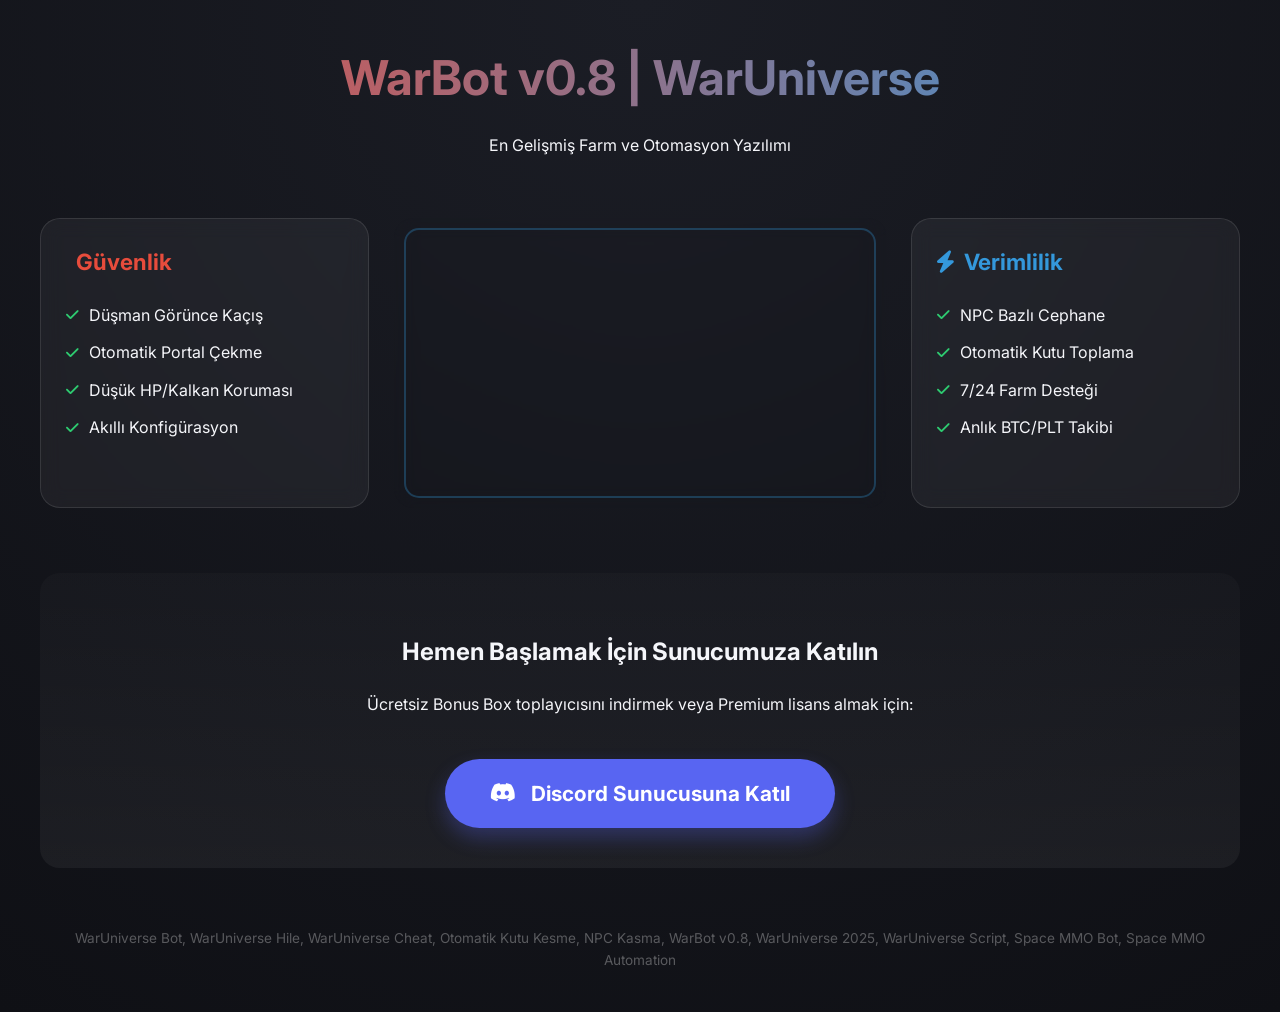
==== index.html @ 6a49f097 "Değişiklik açıklaması" ====
<!DOCTYPE html>
<html lang="tr">
<head>
    <meta charset="UTF-8">
    <meta name="viewport" content="width=device-width, initial-scale=1.0">
    <title>WarBot v0.8 | WarUniverse Automation</title>
    <link href="https://fonts.googleapis.com/css2?family=Inter:wght@400;700&display=swap" rel="stylesheet">
    <link rel="stylesheet" href="https://cdnjs.cloudflare.com/ajax/libs/font-awesome/6.0.0/css/all.min.css">
    
    <style>
        :root {
            --bg-color: #0f1015;
            --card-bg: rgba(255, 255, 255, 0.05);
            --primary-blue: #3498db;
            --primary-red: #e74c3c;
            --accent-green: #2ecc71;
            --text-main: #f5f6fa;
        }

        body {
            background: radial-gradient(circle at top, #1b1d25 0%, #0f1015 100%);
            color: var(--text-main);
            font-family: 'Inter', sans-serif;
            margin: 0;
            line-height: 1.6;
        }

        .container {
            max-width: 1200px;
            margin: 0 auto;
            padding: 40px 20px;
        }

        header {
            text-align: center;
            margin-bottom: 60px;
        }

        header h1 {
            font-size: 3rem;
            margin: 0;
            background: linear-gradient(90deg, var(--primary-red), var(--primary-blue));
            -webkit-background-clip: text;
            -webkit-text-fill-color: transparent;
        }

        .main-grid {
            display: grid;
            grid-template-columns: 1fr 1.5fr 1fr;
            gap: 25px;
            align-items: stretch;
        }

        .card {
            background: var(--card-bg);
            backdrop-filter: blur(10px);
            border: 1px solid rgba(255, 255, 255, 0.1);
            border-radius: 20px;
            padding: 25px;
            transition: transform 0.3s ease;
        }

        .card:hover { transform: translateY(-5px); }

        .card h3 {
            display: flex;
            align-items: center;
            gap: 10px;
            font-size: 1.4rem;
            margin-top: 0;
        }

        .list-item {
            list-style: none;
            padding: 0;
            margin: 20px 0;
        }

        .list-item li {
            margin-bottom: 12px;
            display: flex;
            align-items: center;
            gap: 10px;
        }

        .list-item i { font-size: 0.9rem; }

        /* Video Section */
        .video-box {
            position: relative;
            padding-bottom: 56.25%;
            height: 0;
            border-radius: 15px;
            overflow: hidden;
            border: 2px solid rgba(52, 152, 219, 0.3);
        }

        .video-box iframe {
            position: absolute;
            top: 0; left: 0; width: 100%; height: 100%;
        }

        /* Button */
        .cta-box {
            text-align: center;
            grid-column: 1 / -1;
            margin-top: 40px;
            padding: 40px;
            border-radius: 20px;
            background: linear-gradient(rgba(255,255,255,0.02), rgba(255,255,255,0.05));
        }

        .discord-btn {
            display: inline-flex;
            align-items: center;
            gap: 15px;
            background: #5865F2;
            color: white;
            padding: 18px 45px;
            border-radius: 50px;
            text-decoration: none;
            font-weight: bold;
            font-size: 1.3rem;
            box-shadow: 0 10px 20px rgba(88, 101, 242, 0.3);
            transition: all 0.3s ease;
        }

        .discord-btn:hover {
            background: #4752c4;
            box-shadow: 0 15px 30px rgba(88, 101, 242, 0.5);
            transform: scale(1.05);
        }

        .keywords {
            margin-top: 60px;
            text-align: center;
            color: rgba(255,255,255,0.3);
            font-size: 0.85rem;
        }

        @media (max-width: 1024px) {
            .main-grid { grid-template-columns: 1fr; }
        }
    </style>
</head>
<body>

<div class="container">
    <header>
        <h1>WarBot v0.8 | WarUniverse</h1>
        <p>En Gelişmiş Farm ve Otomasyon Yazılımı</p>
    </header>

    <div class="main-grid">
        <div class="card">
            <h3 style="color: var(--primary-red);"><i class="fas fa-shield-halved"></i> Güvenlik</h3>
            <ul class="list-item">
                <li><i class="fas fa-check" style="color: var(--accent-green);"></i> Düşman Görünce Kaçış</li>
                <li><i class="fas fa-check" style="color: var(--accent-green);"></i> Otomatik Portal Çekme</li>
                <li><i class="fas fa-check" style="color: var(--accent-green);"></i> Düşük HP/Kalkan Koruması</li>
                <li><i class="fas fa-check" style="color: var(--accent-green);"></i> Akıllı Konfigürasyon</li>
            </ul>
        </div>

        <div class="card" style="padding: 10px; background: transparent; border: none;">
            <div class="video-box">
                <iframe src="https://www.youtube.com/embed/ssl7Dlal4IU" frameborder="0" allowfullscreen></iframe>
            </div>
        </div>

        <div class="card">
            <h3 style="color: var(--primary-blue);"><i class="fas fa-bolt"></i> Verimlilik</h3>
            <ul class="list-item">
                <li><i class="fas fa-check" style="color: var(--accent-green);"></i> NPC Bazlı Cephane</li>
                <li><i class="fas fa-check" style="color: var(--accent-green);"></i> Otomatik Kutu Toplama</li>
                <li><i class="fas fa-check" style="color: var(--accent-green);"></i> 7/24 Farm Desteği</li>
                <li><i class="fas fa-check" style="color: var(--accent-green);"></i> Anlık BTC/PLT Takibi</li>
            </ul>
        </div>

        <div class="cta-box">
            <h2>Hemen Başlamak İçin Sunucumuza Katılın</h2>
            <p>Ücretsiz Bonus Box toplayıcısını indirmek veya Premium lisans almak için:</p>
            <br>
            <a href="https://discord.com/invite/rfVUC4d5eK" target="_blank" class="discord-btn">
                <i class="fab fa-discord"></i> Discord Sunucusuna Katıl
            </a>
        </div>
    </div>

    <div class="keywords">
        WarUniverse Bot, WarUniverse Hile, WarUniverse Cheat, Otomatik Kutu Kesme, NPC Kasma, WarBot v0.8, WarUniverse 2025, WarUniverse Script, Space MMO Bot, Space MMO Automation
    </div>
</div>

</body>
</html>
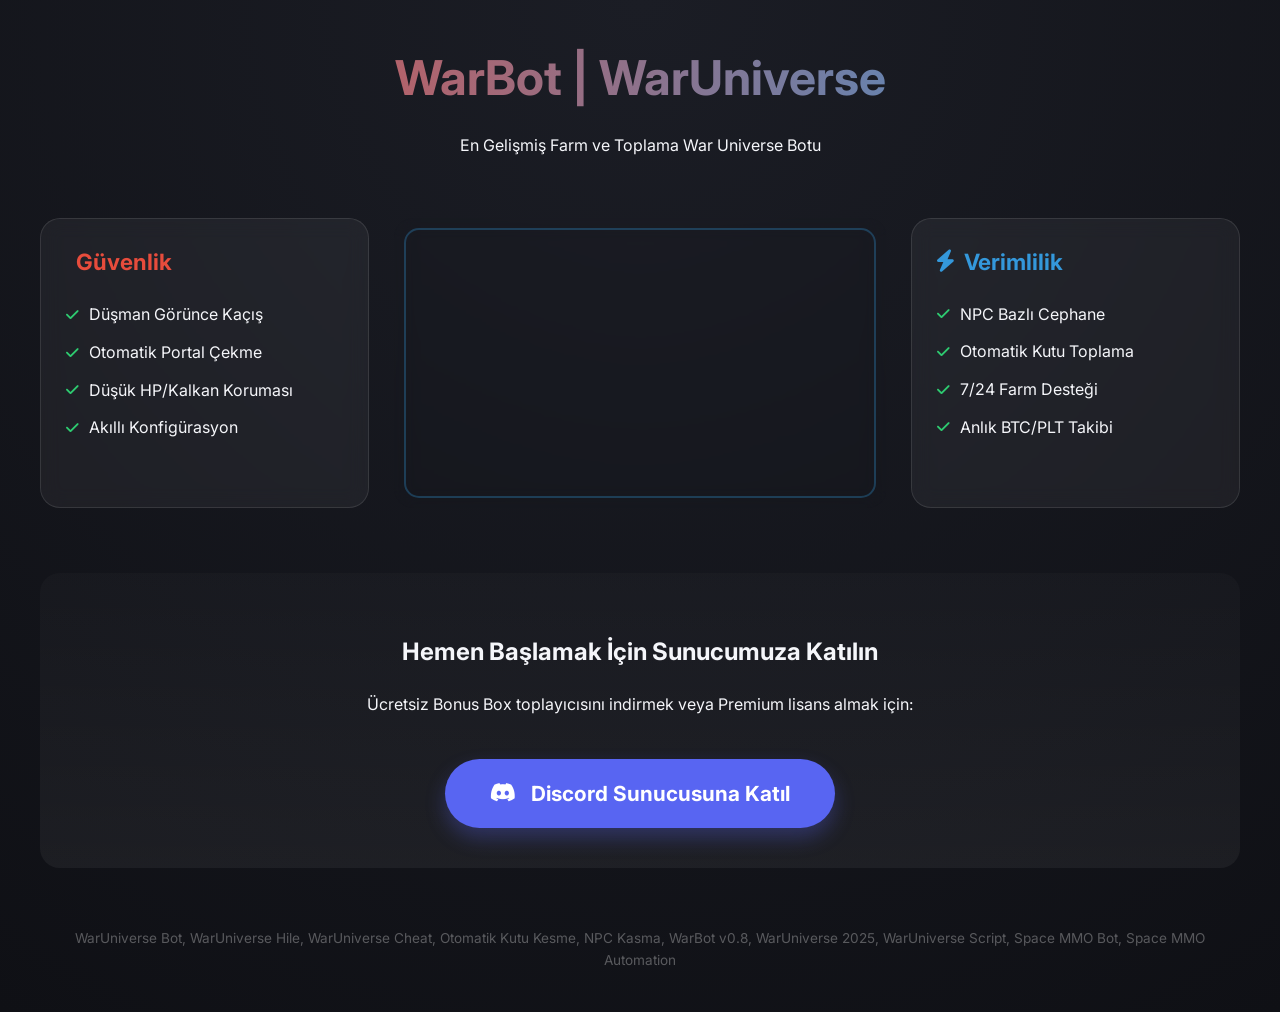
==== commit a39b7888: "little changes" ====
--- a/index.html
+++ b/index.html
@@ -1,12 +1,13 @@
 <!DOCTYPE html>
 <html lang="tr">
+
 <head>
     <meta charset="UTF-8">
     <meta name="viewport" content="width=device-width, initial-scale=1.0">
     <title>WarBot v0.8 | WarUniverse Automation</title>
     <link href="https://fonts.googleapis.com/css2?family=Inter:wght@400;700&display=swap" rel="stylesheet">
     <link rel="stylesheet" href="https://cdnjs.cloudflare.com/ajax/libs/font-awesome/6.0.0/css/all.min.css">
-    
+
     <style>
         :root {
             --bg-color: #0f1015;
@@ -60,7 +61,9 @@
             transition: transform 0.3s ease;
         }
 
-        .card:hover { transform: translateY(-5px); }
+        .card:hover {
+            transform: translateY(-5px);
+        }
 
         .card h3 {
             display: flex;
@@ -83,7 +86,9 @@
             gap: 10px;
         }
 
-        .list-item i { font-size: 0.9rem; }
+        .list-item i {
+            font-size: 0.9rem;
+        }
 
         /* Video Section */
         .video-box {
@@ -97,7 +102,10 @@
 
         .video-box iframe {
             position: absolute;
-            top: 0; left: 0; width: 100%; height: 100%;
+            top: 0;
+            left: 0;
+            width: 100%;
+            height: 100%;
         }
 
         /* Button */
@@ -107,7 +115,7 @@
             margin-top: 40px;
             padding: 40px;
             border-radius: 20px;
-            background: linear-gradient(rgba(255,255,255,0.02), rgba(255,255,255,0.05));
+            background: linear-gradient(rgba(255, 255, 255, 0.02), rgba(255, 255, 255, 0.05));
         }
 
         .discord-btn {
@@ -134,64 +142,69 @@
         .keywords {
             margin-top: 60px;
             text-align: center;
-            color: rgba(255,255,255,0.3);
+            color: rgba(255, 255, 255, 0.3);
             font-size: 0.85rem;
         }
 
         @media (max-width: 1024px) {
-            .main-grid { grid-template-columns: 1fr; }
+            .main-grid {
+                grid-template-columns: 1fr;
+            }
         }
     </style>
 </head>
+
 <body>
 
-<div class="container">
-    <header>
-        <h1>WarBot v0.8 | WarUniverse</h1>
-        <p>En Gelişmiş Farm ve Otomasyon Yazılımı</p>
-    </header>
-
-    <div class="main-grid">
-        <div class="card">
-            <h3 style="color: var(--primary-red);"><i class="fas fa-shield-halved"></i> Güvenlik</h3>
-            <ul class="list-item">
-                <li><i class="fas fa-check" style="color: var(--accent-green);"></i> Düşman Görünce Kaçış</li>
-                <li><i class="fas fa-check" style="color: var(--accent-green);"></i> Otomatik Portal Çekme</li>
-                <li><i class="fas fa-check" style="color: var(--accent-green);"></i> Düşük HP/Kalkan Koruması</li>
-                <li><i class="fas fa-check" style="color: var(--accent-green);"></i> Akıllı Konfigürasyon</li>
-            </ul>
+    <div class="container">
+        <header>
+            <h1>WarBot | WarUniverse</h1>
+            <p>En Gelişmiş Farm ve Toplama War Universe Botu</p>
+        </header>
+
+        <div class="main-grid">
+            <div class="card">
+                <h3 style="color: var(--primary-red);"><i class="fas fa-shield-halved"></i> Güvenlik</h3>
+                <ul class="list-item">
+                    <li><i class="fas fa-check" style="color: var(--accent-green);"></i> Düşman Görünce Kaçış</li>
+                    <li><i class="fas fa-check" style="color: var(--accent-green);"></i> Otomatik Portal Çekme</li>
+                    <li><i class="fas fa-check" style="color: var(--accent-green);"></i> Düşük HP/Kalkan Koruması</li>
+                    <li><i class="fas fa-check" style="color: var(--accent-green);"></i> Akıllı Konfigürasyon</li>
+                </ul>
+            </div>
+
+            <div class="card" style="padding: 10px; background: transparent; border: none;">
+                <div class="video-box">
+                    <iframe src="https://www.youtube.com/embed/ssl7Dlal4IU" frameborder="0" allowfullscreen></iframe>
+                </div>
+            </div>
+
+            <div class="card">
+                <h3 style="color: var(--primary-blue);"><i class="fas fa-bolt"></i> Verimlilik</h3>
+                <ul class="list-item">
+                    <li><i class="fas fa-check" style="color: var(--accent-green);"></i> NPC Bazlı Cephane</li>
+                    <li><i class="fas fa-check" style="color: var(--accent-green);"></i> Otomatik Kutu Toplama</li>
+                    <li><i class="fas fa-check" style="color: var(--accent-green);"></i> 7/24 Farm Desteği</li>
+                    <li><i class="fas fa-check" style="color: var(--accent-green);"></i> Anlık BTC/PLT Takibi</li>
+                </ul>
+            </div>
+
+            <div class="cta-box">
+                <h2>Hemen Başlamak İçin Sunucumuza Katılın</h2>
+                <p>Ücretsiz Bonus Box toplayıcısını indirmek veya Premium lisans almak için:</p>
+                <br>
+                <a href="https://discord.com/invite/rfVUC4d5eK" target="_blank" class="discord-btn">
+                    <i class="fab fa-discord"></i> Discord Sunucusuna Katıl
+                </a>
+            </div>
         </div>
 
-        <div class="card" style="padding: 10px; background: transparent; border: none;">
-            <div class="video-box">
-                <iframe src="https://www.youtube.com/embed/ssl7Dlal4IU" frameborder="0" allowfullscreen></iframe>
-            </div>
-        </div>
-
-        <div class="card">
-            <h3 style="color: var(--primary-blue);"><i class="fas fa-bolt"></i> Verimlilik</h3>
-            <ul class="list-item">
-                <li><i class="fas fa-check" style="color: var(--accent-green);"></i> NPC Bazlı Cephane</li>
-                <li><i class="fas fa-check" style="color: var(--accent-green);"></i> Otomatik Kutu Toplama</li>
-                <li><i class="fas fa-check" style="color: var(--accent-green);"></i> 7/24 Farm Desteği</li>
-                <li><i class="fas fa-check" style="color: var(--accent-green);"></i> Anlık BTC/PLT Takibi</li>
-            </ul>
-        </div>
-
-        <div class="cta-box">
-            <h2>Hemen Başlamak İçin Sunucumuza Katılın</h2>
-            <p>Ücretsiz Bonus Box toplayıcısını indirmek veya Premium lisans almak için:</p>
-            <br>
-            <a href="https://discord.com/invite/rfVUC4d5eK" target="_blank" class="discord-btn">
-                <i class="fab fa-discord"></i> Discord Sunucusuna Katıl
-            </a>
+        <div class="keywords">
+            WarUniverse Bot, WarUniverse Hile, WarUniverse Cheat, Otomatik Kutu Kesme, NPC Kasma, WarBot v0.8,
+            WarUniverse 2025, WarUniverse Script, Space MMO Bot, Space MMO Automation
         </div>
     </div>
 
-    <div class="keywords">
-        WarUniverse Bot, WarUniverse Hile, WarUniverse Cheat, Otomatik Kutu Kesme, NPC Kasma, WarBot v0.8, WarUniverse 2025, WarUniverse Script, Space MMO Bot, Space MMO Automation
-    </div>
-</div>
-
 </body>
+
 </html>
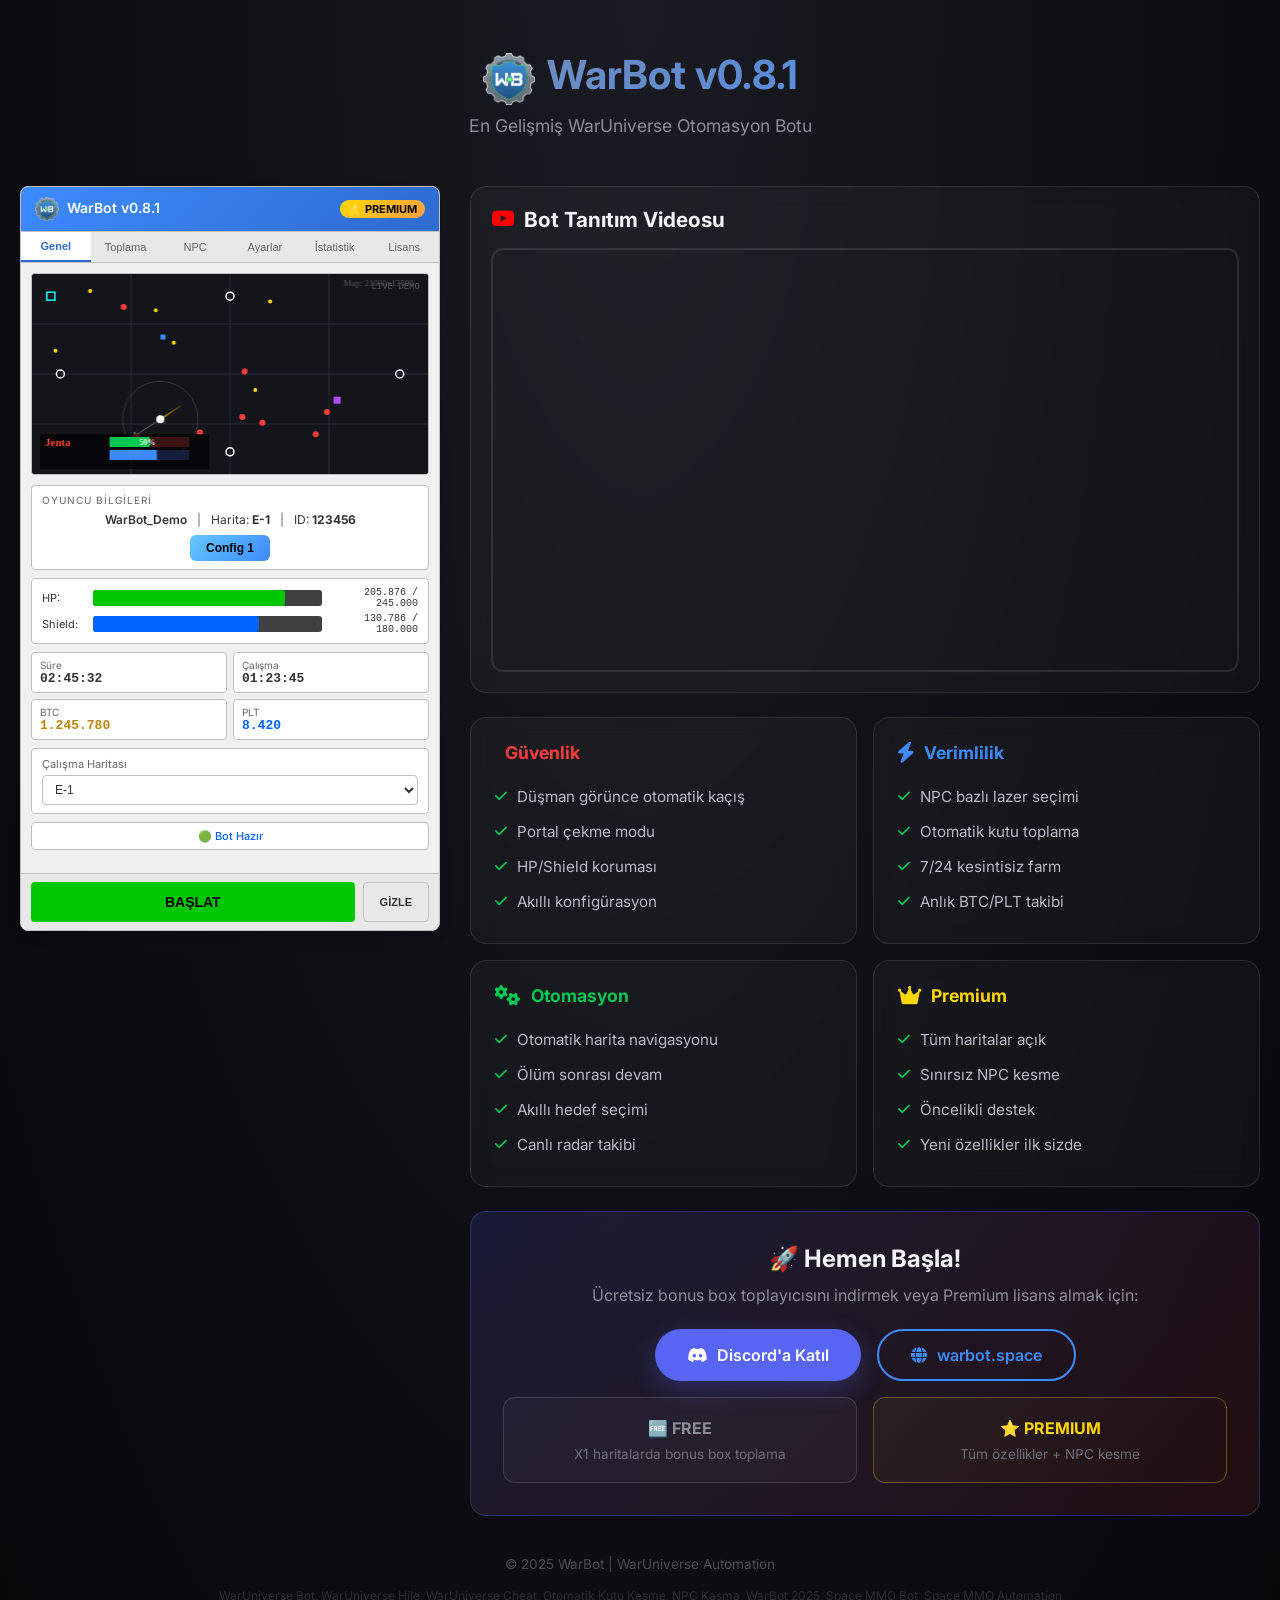
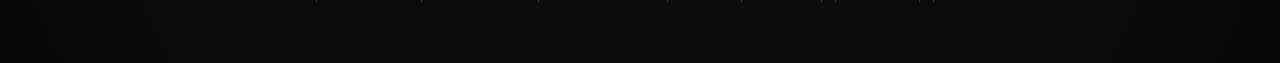
==== commit aa352502: "new bot demo frame" ====
--- a/index.html
+++ b/index.html
@@ -4,103 +4,108 @@
 <head>
     <meta charset="UTF-8">
     <meta name="viewport" content="width=device-width, initial-scale=1.0">
-    <title>WarBot v0.8 | WarUniverse Automation</title>
-    <link href="https://fonts.googleapis.com/css2?family=Inter:wght@400;700&display=swap" rel="stylesheet">
+    <title>WarBot v0.8.1 | WarUniverse Automation Bot</title>
+    <meta name="description"
+        content="WarBot - En gelişmiş WarUniverse otomasyon botu. NPC kesme, kutu toplama, otomatik kaçış ve daha fazlası.">
+    <link href="https://fonts.googleapis.com/css2?family=Inter:wght@400;500;600;700&display=swap" rel="stylesheet">
     <link rel="stylesheet" href="https://cdnjs.cloudflare.com/ajax/libs/font-awesome/6.0.0/css/all.min.css">
-
+    <link rel="stylesheet" href="demo/styles.css">
     <style>
-        :root {
-            --bg-color: #0f1015;
-            --card-bg: rgba(255, 255, 255, 0.05);
-            --primary-blue: #3498db;
-            --primary-red: #e74c3c;
-            --accent-green: #2ecc71;
-            --text-main: #f5f6fa;
-        }
-
-        body {
-            background: radial-gradient(circle at top, #1b1d25 0%, #0f1015 100%);
-            color: var(--text-main);
-            font-family: 'Inter', sans-serif;
-            margin: 0;
-            line-height: 1.6;
-        }
-
-        .container {
-            max-width: 1200px;
-            margin: 0 auto;
-            padding: 40px 20px;
-        }
-
-        header {
+        /* ===== PAGE LAYOUT ===== */
+        .page-container {
+            min-height: 100vh;
+            background: radial-gradient(ellipse at top, #1a1b22 0%, #0f1015 50%, #080809 100%);
+            padding: 20px;
+        }
+
+        .page-header {
             text-align: center;
-            margin-bottom: 60px;
-        }
-
-        header h1 {
-            font-size: 3rem;
-            margin: 0;
-            background: linear-gradient(90deg, var(--primary-red), var(--primary-blue));
+            padding: 30px 20px;
+            margin-bottom: 20px;
+        }
+
+        .page-header h1 {
+            font-size: 2.5rem;
+            font-weight: 700;
+            background: linear-gradient(135deg, #8b8d97, #3d8bff);
             -webkit-background-clip: text;
             -webkit-text-fill-color: transparent;
-        }
-
-        .main-grid {
+            background-clip: text;
+            margin-bottom: 10px;
+        }
+
+        .page-header p {
+            color: #8b8d97;
+            font-size: 1.1rem;
+        }
+
+        /* ===== MAIN LAYOUT ===== */
+        .main-layout {
             display: grid;
-            grid-template-columns: 1fr 1.5fr 1fr;
-            gap: 25px;
-            align-items: stretch;
-        }
-
-        .card {
-            background: var(--card-bg);
+            grid-template-columns: 420px 1fr;
+            gap: 30px;
+            max-width: 1400px;
+            margin: 0 auto;
+            align-items: start;
+        }
+
+        @media (max-width: 1100px) {
+            .main-layout {
+                grid-template-columns: 1fr;
+                max-width: 500px;
+            }
+        }
+
+        /* ===== LEFT SIDE - BOT DEMO ===== */
+        .bot-demo-section {
+            position: sticky;
+            top: 20px;
+        }
+
+        .demo-container {
+            max-width: 420px;
+            margin: 0;
+        }
+
+        /* ===== RIGHT SIDE ===== */
+        .right-section {
+            display: flex;
+            flex-direction: column;
+            gap: 24px;
+        }
+
+        /* ===== VIDEO SECTION ===== */
+        .video-section {
+            background: rgba(255, 255, 255, 0.03);
+            border-radius: 16px;
+            border: 1px solid rgba(255, 255, 255, 0.1);
+            padding: 20px;
             backdrop-filter: blur(10px);
-            border: 1px solid rgba(255, 255, 255, 0.1);
-            border-radius: 20px;
-            padding: 25px;
-            transition: transform 0.3s ease;
-        }
-
-        .card:hover {
-            transform: translateY(-5px);
-        }
-
-        .card h3 {
+        }
+
+        .video-section h2 {
+            font-size: 1.3rem;
+            margin-bottom: 16px;
+            color: #f5f6fa;
             display: flex;
             align-items: center;
             gap: 10px;
-            font-size: 1.4rem;
-            margin-top: 0;
-        }
-
-        .list-item {
-            list-style: none;
-            padding: 0;
-            margin: 20px 0;
-        }
-
-        .list-item li {
-            margin-bottom: 12px;
-            display: flex;
-            align-items: center;
-            gap: 10px;
-        }
-
-        .list-item i {
-            font-size: 0.9rem;
-        }
-
-        /* Video Section */
-        .video-box {
+        }
+
+        .video-section h2 i {
+            color: #ff0000;
+        }
+
+        .video-wrapper {
             position: relative;
             padding-bottom: 56.25%;
             height: 0;
-            border-radius: 15px;
+            border-radius: 12px;
             overflow: hidden;
-            border: 2px solid rgba(52, 152, 219, 0.3);
-        }
-
-        .video-box iframe {
+            border: 2px solid rgba(255, 255, 255, 0.1);
+        }
+
+        .video-wrapper iframe {
             position: absolute;
             top: 0;
             left: 0;
@@ -108,103 +113,682 @@
             height: 100%;
         }
 
-        /* Button */
-        .cta-box {
+        /* ===== FEATURES SECTION ===== */
+        .features-section {
+            display: grid;
+            grid-template-columns: repeat(2, 1fr);
+            gap: 16px;
+        }
+
+        @media (max-width: 700px) {
+            .features-section {
+                grid-template-columns: 1fr;
+            }
+        }
+
+        .feature-card {
+            background: rgba(255, 255, 255, 0.03);
+            border-radius: 16px;
+            border: 1px solid rgba(255, 255, 255, 0.1);
+            padding: 24px;
+            backdrop-filter: blur(10px);
+            transition: transform 0.3s, border-color 0.3s;
+        }
+
+        .feature-card:hover {
+            transform: translateY(-5px);
+            border-color: rgba(61, 139, 255, 0.3);
+        }
+
+        .feature-card h3 {
+            font-size: 1.1rem;
+            margin-bottom: 16px;
+            display: flex;
+            align-items: center;
+            gap: 10px;
+        }
+
+        .feature-card h3 i {
+            font-size: 1.3rem;
+        }
+
+        .feature-card.security h3 {
+            color: #ff3d3d;
+        }
+
+        .feature-card.efficiency h3 {
+            color: #3d8bff;
+        }
+
+        .feature-card.automation h3 {
+            color: #00c853;
+        }
+
+        .feature-card.premium h3 {
+            color: #ffd700;
+        }
+
+        .feature-list {
+            list-style: none;
+            padding: 0;
+            margin: 0;
+        }
+
+        .feature-list li {
+            display: flex;
+            align-items: center;
+            gap: 10px;
+            padding: 8px 0;
+            font-size: 0.95rem;
+            color: #b8bac4;
+        }
+
+        .feature-list li i {
+            color: #00c853;
+            font-size: 0.85rem;
+        }
+
+        /* ===== CTA SECTION ===== */
+        .cta-section {
+            background: linear-gradient(135deg, rgba(88, 101, 242, 0.15), rgba(255, 61, 61, 0.1));
+            border-radius: 16px;
+            border: 1px solid rgba(88, 101, 242, 0.3);
+            padding: 32px;
             text-align: center;
-            grid-column: 1 / -1;
-            margin-top: 40px;
-            padding: 40px;
-            border-radius: 20px;
-            background: linear-gradient(rgba(255, 255, 255, 0.02), rgba(255, 255, 255, 0.05));
-        }
-
-        .discord-btn {
+        }
+
+        .cta-section h2 {
+            font-size: 1.5rem;
+            margin-bottom: 12px;
+            color: #f5f6fa;
+        }
+
+        .cta-section p {
+            color: #8b8d97;
+            margin-bottom: 24px;
+        }
+
+        .cta-buttons {
+            display: flex;
+            justify-content: center;
+            gap: 16px;
+            flex-wrap: wrap;
+        }
+
+        .btn-discord {
             display: inline-flex;
             align-items: center;
-            gap: 15px;
+            gap: 10px;
             background: #5865F2;
             color: white;
-            padding: 18px 45px;
+            padding: 14px 32px;
             border-radius: 50px;
             text-decoration: none;
-            font-weight: bold;
-            font-size: 1.3rem;
-            box-shadow: 0 10px 20px rgba(88, 101, 242, 0.3);
-            transition: all 0.3s ease;
-        }
-
-        .discord-btn:hover {
+            font-weight: 600;
+            font-size: 1rem;
+            transition: all 0.3s;
+            box-shadow: 0 8px 24px rgba(88, 101, 242, 0.3);
+        }
+
+        .btn-discord:hover {
             background: #4752c4;
-            box-shadow: 0 15px 30px rgba(88, 101, 242, 0.5);
             transform: scale(1.05);
-        }
-
-        .keywords {
-            margin-top: 60px;
-            text-align: center;
-            color: rgba(255, 255, 255, 0.3);
-            font-size: 0.85rem;
-        }
-
-        @media (max-width: 1024px) {
-            .main-grid {
+            box-shadow: 0 12px 32px rgba(88, 101, 242, 0.4);
+        }
+
+        .btn-website {
+            display: inline-flex;
+            align-items: center;
+            gap: 10px;
+            background: transparent;
+            color: #3d8bff;
+            padding: 14px 32px;
+            border-radius: 50px;
+            text-decoration: none;
+            font-weight: 600;
+            font-size: 1rem;
+            border: 2px solid #3d8bff;
+            transition: all 0.3s;
+        }
+
+        .btn-website:hover {
+            background: rgba(61, 139, 255, 0.1);
+            transform: scale(1.05);
+        }
+
+        /* ===== PRICING HINT ===== */
+        .pricing-hint {
+            display: grid;
+            grid-template-columns: repeat(2, 1fr);
+            gap: 16px;
+            margin-top: 16px;
+        }
+
+        @media (max-width: 500px) {
+            .pricing-hint {
                 grid-template-columns: 1fr;
             }
         }
+
+        .price-card {
+            background: rgba(255, 255, 255, 0.03);
+            border-radius: 12px;
+            border: 1px solid rgba(255, 255, 255, 0.1);
+            padding: 20px;
+            text-align: center;
+        }
+
+        .price-card.free {
+            border-color: rgba(139, 141, 151, 0.3);
+        }
+
+        .price-card.premium {
+            border-color: rgba(255, 215, 0, 0.3);
+            background: linear-gradient(135deg, rgba(255, 215, 0, 0.05), transparent);
+        }
+
+        .price-card h4 {
+            font-size: 1rem;
+            margin-bottom: 8px;
+        }
+
+        .price-card.free h4 {
+            color: #8b8d97;
+        }
+
+        .price-card.premium h4 {
+            color: #ffd700;
+        }
+
+        .price-card .desc {
+            font-size: 0.85rem;
+            color: #6b6d77;
+        }
+
+        /* ===== FOOTER ===== */
+        .page-footer {
+            text-align: center;
+            padding: 40px 20px;
+            color: #4a4c54;
+            font-size: 0.85rem;
+        }
+
+        .page-footer .keywords {
+            margin-top: 16px;
+            font-size: 0.75rem;
+            color: #2a2c34;
+        }
+
+        .header-icon {
+            width: 52px;
+            height: 52px;
+            vertical-align: middle;
+            margin-right: 12px;
+            border-radius: 10px;
+        }
     </style>
 </head>
 
 <body>
 
-    <div class="container">
-        <header>
-            <h1>WarBot | WarUniverse</h1>
-            <p>En Gelişmiş Farm ve Toplama War Universe Botu</p>
+    <div class="page-container">
+        <!-- Header -->
+        <header class="page-header">
+            <h1><img src="demo/icon.png" alt="WarBot" class="header-icon">WarBot v0.8.1</h1>
+            <p>En Gelişmiş WarUniverse Otomasyon Botu</p>
         </header>
 
-        <div class="main-grid">
-            <div class="card">
-                <h3 style="color: var(--primary-red);"><i class="fas fa-shield-halved"></i> Güvenlik</h3>
-                <ul class="list-item">
-                    <li><i class="fas fa-check" style="color: var(--accent-green);"></i> Düşman Görünce Kaçış</li>
-                    <li><i class="fas fa-check" style="color: var(--accent-green);"></i> Otomatik Portal Çekme</li>
-                    <li><i class="fas fa-check" style="color: var(--accent-green);"></i> Düşük HP/Kalkan Koruması</li>
-                    <li><i class="fas fa-check" style="color: var(--accent-green);"></i> Akıllı Konfigürasyon</li>
-                </ul>
-            </div>
-
-            <div class="card" style="padding: 10px; background: transparent; border: none;">
-                <div class="video-box">
-                    <iframe src="https://www.youtube.com/embed/ssl7Dlal4IU" frameborder="0" allowfullscreen></iframe>
+        <!-- Main Layout -->
+        <div class="main-layout">
+            <!-- LEFT: Bot Demo -->
+            <div class="bot-demo-section">
+                <div class="demo-container">
+                    <!-- Header -->
+                    <div class="bot-header">
+                        <h1><img src="demo/icon.png" alt="" class="bot-icon">WarBot v0.8.1</h1>
+                        <span class="premium-badge">⭐ PREMIUM</span>
+                    </div>
+
+                    <!-- Tabs -->
+                    <div class="tabs">
+                        <button class="tab active" data-tab="tab-general">Genel</button>
+                        <button class="tab" data-tab="tab-collect">Toplama</button>
+                        <button class="tab" data-tab="tab-npc">NPC</button>
+                        <button class="tab" data-tab="tab-settings">Ayarlar</button>
+                        <button class="tab" data-tab="tab-stats">İstatistik</button>
+                        <button class="tab" data-tab="tab-license">Lisans</button>
+                    </div>
+
+                    <!-- TAB: GENEL -->
+                    <div id="tab-general" class="tab-content active">
+                        <div class="radar-container">
+                            <canvas id="radar-canvas"></canvas>
+                            <span class="radar-info">LIVE DEMO</span>
+                        </div>
+
+                        <div class="player-info">
+                            <div class="player-info-title">Oyuncu Bilgileri</div>
+                            <div class="player-row">
+                                <span class="nick">WarBot_Demo</span>
+                                <span class="separator">|</span>
+                                <span>Harita: <strong>E-1</strong></span>
+                                <span class="separator">|</span>
+                                <span>ID: <strong>123456</strong></span>
+                            </div>
+                            <div style="text-align: center;">
+                                <button id="config-toggle" class="config-btn">Config 1</button>
+                            </div>
+                        </div>
+
+                        <div class="bars-container">
+                            <div class="bar-row">
+                                <span class="bar-label">HP:</span>
+                                <div class="bar-track">
+                                    <div id="hp-bar" class="bar-fill hp" style="width: 85%"></div>
+                                </div>
+                                <span id="hp-value" class="bar-value">208.250 / 245.000</span>
+                            </div>
+                            <div class="bar-row">
+                                <span class="bar-label">Shield:</span>
+                                <div class="bar-track">
+                                    <div id="shield-bar" class="bar-fill shield" style="width: 72%"></div>
+                                </div>
+                                <span id="shield-value" class="bar-value">129.600 / 180.000</span>
+                            </div>
+                        </div>
+
+                        <div class="status-grid">
+                            <div class="status-item">
+                                <div class="status-label">Süre</div>
+                                <div class="status-value">02:45:32</div>
+                            </div>
+                            <div class="status-item">
+                                <div class="status-label">Çalışma</div>
+                                <div class="status-value">01:23:45</div>
+                            </div>
+                            <div class="status-item">
+                                <div class="status-label">BTC</div>
+                                <div class="status-value btc">1.245.780</div>
+                            </div>
+                            <div class="status-item">
+                                <div class="status-label">PLT</div>
+                                <div class="status-value plt">8.420</div>
+                            </div>
+                        </div>
+
+                        <div class="map-select-container">
+                            <label>Çalışma Haritası</label>
+                            <select class="map-select">
+                                <option>R-1</option>
+                                <option>R-2</option>
+                                <option selected>E-1</option>
+                                <option>E-2</option>
+                                <option>U-1</option>
+                            </select>
+                        </div>
+
+                        <div id="status-bar" class="status-bar">🟢 Bot Hazır</div>
+                    </div>
+
+                    <!-- TAB: TOPLAMA -->
+                    <div id="tab-collect" class="tab-content">
+                        <div class="checkbox-group">
+                            <div class="checkbox-group-title">Kutu Hedefleri</div>
+                            <div class="checkbox-item"><input type="checkbox" checked><label>Bonus Box</label></div>
+                            <div class="checkbox-item"><input type="checkbox" checked><label>Kargo Box</label></div>
+                            <div class="checkbox-item"><input type="checkbox"><label>Palladyum</label></div>
+                            <div class="checkbox-item green"><input type="checkbox" checked><label>🟢 Yeşil Kutu</label>
+                            </div>
+                            <div class="checkbox-item red"><input type="checkbox" checked><label>🎄 Christmas
+                                    Box</label></div>
+                        </div>
+                    </div>
+
+                    <!-- TAB: NPC -->
+                    <div id="tab-npc" class="tab-content">
+                        <div class="checkbox-group">
+                            <div class="checkbox-item red"><input type="checkbox" checked><label>⚔️ NPC Saldırı</label>
+                            </div>
+                        </div>
+                        <div class="radio-group">
+                            <div class="radio-group-title">Savaş Modu</div>
+                            <div class="radio-options">
+                                <label class="radio-option"><input type="radio" name="combat"> Stand</label>
+                                <label class="radio-option"><input type="radio" name="combat" checked> Orbit</label>
+                                <label class="radio-option"><input type="radio" name="combat"> Kite</label>
+                                <label class="radio-option"><input type="radio" name="combat"> Mixed</label>
+                                <label class="radio-option"><input type="radio" name="combat"> Portal</label>
+                            </div>
+                        </div>
+                        <div class="checkbox-group" style="margin-top:10px">
+                            <div class="checkbox-item"><input type="checkbox" checked><label>🔫 Otomatik Lazer
+                                    Değişimi</label></div>
+                        </div>
+                        <div class="npc-list">
+                            <div class="npc-item">
+                                <div class="npc-name">Hydro</div>
+                                <div class="npc-tiers">
+                                    <div class="npc-tier"><label><input type="checkbox" checked> Normal</label><select>
+                                            <option>X1</option>
+                                            <option selected>X2</option>
+                                        </select></div>
+                                    <div class="npc-tier"><label><input type="checkbox"> Hyper</label><select>
+                                            <option>X2</option>
+                                            <option selected>X3</option>
+                                        </select></div>
+                                    <div class="npc-tier"><label><input type="checkbox"> Ultra</label><select>
+                                            <option selected>X4</option>
+                                        </select></div>
+                                </div>
+                            </div>
+                            <div class="npc-item">
+                                <div class="npc-name">Jenta</div>
+                                <div class="npc-tiers">
+                                    <div class="npc-tier"><label><input type="checkbox" checked> Normal</label><select>
+                                            <option selected>X2</option>
+                                        </select></div>
+                                    <div class="npc-tier"><label><input type="checkbox" checked> Hyper</label><select>
+                                            <option selected>X3</option>
+                                        </select></div>
+                                    <div class="npc-tier"><label><input type="checkbox"> Ultra</label><select>
+                                            <option selected>X4</option>
+                                        </select></div>
+                                </div>
+                            </div>
+                            <div class="npc-item">
+                                <div class="npc-name">Mali</div>
+                                <div class="npc-tiers">
+                                    <div class="npc-tier"><label><input type="checkbox" checked> Normal</label><select>
+                                            <option selected>X2</option>
+                                        </select></div>
+                                    <div class="npc-tier"><label><input type="checkbox"> Hyper</label><select>
+                                            <option selected>X3</option>
+                                        </select></div>
+                                </div>
+                            </div>
+                            <div class="npc-item">
+                                <div class="npc-name">Plarion</div>
+                                <div class="npc-tiers">
+                                    <div class="npc-tier"><label><input type="checkbox" checked> Normal</label><select>
+                                            <option selected>X3</option>
+                                        </select></div>
+                                    <div class="npc-tier"><label><input type="checkbox" checked> Hyper</label><select>
+                                            <option selected>X4</option>
+                                        </select></div>
+                                </div>
+                            </div>
+                            <div class="npc-item">
+                                <div class="npc-name">Bangoliour</div>
+                                <div class="npc-tiers">
+                                    <div class="npc-tier"><label><input type="checkbox"> Normal</label><select>
+                                            <option selected>X4</option>
+                                        </select></div>
+                                    <div class="npc-tier"><label><input type="checkbox"> Hyper</label><select>
+                                            <option selected>X4</option>
+                                        </select></div>
+                                </div>
+                            </div>
+                        </div>
+                    </div>
+
+                    <!-- TAB: AYARLAR -->
+                    <div id="tab-settings" class="tab-content">
+                        <!-- GÜVENLİK AYARLARI -->
+                        <div class="checkbox-group">
+                            <div class="checkbox-group-title">Güvenlik Ayarları</div>
+                            <div class="slider-group">
+                                <div class="slider-header"><span>HP Kaçış Limiti</span><span class="value">%30</span>
+                                </div>
+                                <input type="range" min="0" max="100" value="30">
+                            </div>
+                            <div class="checkbox-item"><input type="checkbox" checked><label>HP düşünce kaç</label>
+                            </div>
+                            <div class="slider-group" style="margin-top:8px">
+                                <div class="slider-header"><span>Shield Kaçış Limiti</span><span
+                                        class="value">%20</span></div>
+                                <input type="range" min="0" max="100" value="20">
+                            </div>
+                            <div class="checkbox-item"><input type="checkbox"><label>Shield düşünce kaç</label></div>
+                        </div>
+
+                        <!-- KONFİGÜRASYON -->
+                        <div class="checkbox-group" style="margin-top:10px">
+                            <div class="checkbox-group-title">Konfigürasyon</div>
+                            <div class="config-group">
+                                <span class="config-label">Kaçış Konfig:</span>
+                                <div class="config-options">
+                                    <label><input type="radio" name="flee" checked> 1</label>
+                                    <label><input type="radio" name="flee"> 2</label>
+                                </div>
+                            </div>
+                            <div class="config-group">
+                                <span class="config-label">Saldırı Konfig:</span>
+                                <div class="config-options">
+                                    <label><input type="radio" name="attack"> 1</label>
+                                    <label><input type="radio" name="attack" checked> 2</label>
+                                </div>
+                            </div>
+                            <div class="config-group">
+                                <span class="config-label">Gezinme Konfig:</span>
+                                <div class="config-options">
+                                    <label><input type="radio" name="roam" checked> 1</label>
+                                    <label><input type="radio" name="roam"> 2</label>
+                                </div>
+                            </div>
+                        </div>
+
+                        <!-- DİĞER AYARLAR -->
+                        <div class="checkbox-group" style="margin-top:10px">
+                            <div class="checkbox-group-title">Diğer Ayarlar</div>
+                            <div class="checkbox-item"><input type="checkbox" checked><label>Otomatik Tamir</label>
+                            </div>
+                            <div class="checkbox-item"><input type="checkbox"><label>Otomatik Roket</label></div>
+                            <div class="setting-row">
+                                <span class="setting-label">Ölüm Limiti:</span>
+                                <input type="number" value="0" min="0" max="100" class="setting-input">
+                                <span class="setting-hint">(0 = devre dışı)</span>
+                            </div>
+                            <div class="setting-row">
+                                <span class="setting-label">Ölüm Bekleme:</span>
+                                <input type="number" value="0" min="0" max="60" class="setting-input">
+                                <span class="setting-hint">dakika</span>
+                            </div>
+                        </div>
+
+                        <!-- DÜŞMAN KAÇIŞ -->
+                        <div class="checkbox-group" style="margin-top:10px">
+                            <div class="checkbox-group-title">Düşman Kaçış</div>
+                            <div class="checkbox-item"><input type="checkbox" checked><label>Düşman görününce
+                                    kaç</label></div>
+                            <div class="setting-row">
+                                <span class="setting-label">Mesafe:</span>
+                                <input type="number" value="1500" min="500" max="3000" class="setting-input">
+                            </div>
+                            <div class="setting-row">
+                                <span class="setting-label">Kaçış Sonrası Bekleme:</span>
+                                <input type="number" value="30" min="5" max="300" class="setting-input">
+                                <span class="setting-hint">sn</span>
+                            </div>
+                        </div>
+
+                        <!-- DİL -->
+                        <div class="checkbox-group" style="margin-top:10px">
+                            <div class="checkbox-group-title">Dil / Language</div>
+                            <select class="map-select">
+                                <option selected>Türkçe</option>
+                                <option>English</option>
+                            </select>
+                        </div>
+                    </div>
+
+                    <!-- TAB: İSTATİSTİK -->
+                    <div id="tab-stats" class="tab-content">
+                        <table class="stats-table">
+                            <thead>
+                                <tr>
+                                    <th>İstatistik</th>
+                                    <th>Kazanılan</th>
+                                    <th>Toplam</th>
+                                </tr>
+                            </thead>
+                            <tbody>
+                                <tr>
+                                    <td>Bitcoin</td>
+                                    <td class="stats-positive">+245.780</td>
+                                    <td class="stats-btc">1.245.780</td>
+                                </tr>
+                                <tr>
+                                    <td>Platinum</td>
+                                    <td class="stats-positive">+1.420</td>
+                                    <td class="stats-plt">8.420</td>
+                                </tr>
+                                <tr>
+                                    <td>Tecrübe</td>
+                                    <td class="stats-positive">+58.200</td>
+                                    <td>1.458.200</td>
+                                </tr>
+                                <tr>
+                                    <td>Seviye</td>
+                                    <td>-</td>
+                                    <td>18</td>
+                                </tr>
+                                <tr class="stats-separator">
+                                    <td colspan="3">— CEPHANE —</td>
+                                </tr>
+                                <tr>
+                                    <td>RLX-1</td>
+                                    <td>-</td>
+                                    <td>45.230</td>
+                                </tr>
+                                <tr>
+                                    <td>WLX-4</td>
+                                    <td>-</td>
+                                    <td>3.500</td>
+                                </tr>
+                            </tbody>
+                        </table>
+                    </div>
+
+                    <!-- TAB: LİSANS -->
+                    <div id="tab-license" class="tab-content">
+                        <div class="license-info">
+                            <div class="license-row"><span class="license-label">Kullanıcı:</span><span
+                                    class="license-value">WarBot_Demo</span></div>
+                            <div class="license-row"><span class="license-label">Durum:</span><span
+                                    class="license-value premium">PREMIUM ✓</span></div>
+                            <div class="license-row"><span class="license-label">Bitiş:</span><span
+                                    class="license-value">31.12.2025</span></div>
+                        </div>
+                        <div class="checkbox-group">
+                            <div class="checkbox-group-title">Premium Özellikleri</div>
+                            <div style="font-size:12px;color:#8b8d97;line-height:1.8">
+                                ✅ Tüm haritalar<br>✅ Tüm kutu tipleri<br>✅ NPC kesme<br>✅ Gelişmiş güvenlik<br>✅ 7/24
+                                destek
+                            </div>
+                        </div>
+                    </div>
+
+                    <!-- Bottom -->
+                    <div class="bottom-actions">
+                        <button id="btn-start" class="btn-start off">BAŞLAT</button>
+                        <button class="btn-hide">GİZLE</button>
+                    </div>
                 </div>
             </div>
 
-            <div class="card">
-                <h3 style="color: var(--primary-blue);"><i class="fas fa-bolt"></i> Verimlilik</h3>
-                <ul class="list-item">
-                    <li><i class="fas fa-check" style="color: var(--accent-green);"></i> NPC Bazlı Cephane</li>
-                    <li><i class="fas fa-check" style="color: var(--accent-green);"></i> Otomatik Kutu Toplama</li>
-                    <li><i class="fas fa-check" style="color: var(--accent-green);"></i> 7/24 Farm Desteği</li>
-                    <li><i class="fas fa-check" style="color: var(--accent-green);"></i> Anlık BTC/PLT Takibi</li>
-                </ul>
-            </div>
-
-            <div class="cta-box">
-                <h2>Hemen Başlamak İçin Sunucumuza Katılın</h2>
-                <p>Ücretsiz Bonus Box toplayıcısını indirmek veya Premium lisans almak için:</p>
-                <br>
-                <a href="https://discord.com/invite/rfVUC4d5eK" target="_blank" class="discord-btn">
-                    <i class="fab fa-discord"></i> Discord Sunucusuna Katıl
-                </a>
+            <!-- RIGHT: Video + Features -->
+            <div class="right-section">
+                <!-- Video -->
+                <div class="video-section">
+                    <h2><i class="fab fa-youtube"></i> Bot Tanıtım Videosu</h2>
+                    <div class="video-wrapper">
+                        <iframe src="https://www.youtube.com/embed/ssl7Dlal4IU" frameborder="0"
+                            allow="accelerometer; autoplay; clipboard-write; encrypted-media; gyroscope; picture-in-picture"
+                            allowfullscreen></iframe>
+                    </div>
+                </div>
+
+                <!-- Features Grid -->
+                <div class="features-section">
+                    <div class="feature-card security">
+                        <h3><i class="fas fa-shield-halved"></i> Güvenlik</h3>
+                        <ul class="feature-list">
+                            <li><i class="fas fa-check"></i> Düşman görünce otomatik kaçış</li>
+                            <li><i class="fas fa-check"></i> Portal çekme modu</li>
+                            <li><i class="fas fa-check"></i> HP/Shield koruması</li>
+                            <li><i class="fas fa-check"></i> Akıllı konfigürasyon</li>
+                        </ul>
+                    </div>
+
+                    <div class="feature-card efficiency">
+                        <h3><i class="fas fa-bolt"></i> Verimlilik</h3>
+                        <ul class="feature-list">
+                            <li><i class="fas fa-check"></i> NPC bazlı lazer seçimi</li>
+                            <li><i class="fas fa-check"></i> Otomatik kutu toplama</li>
+                            <li><i class="fas fa-check"></i> 7/24 kesintisiz farm</li>
+                            <li><i class="fas fa-check"></i> Anlık BTC/PLT takibi</li>
+                        </ul>
+                    </div>
+
+                    <div class="feature-card automation">
+                        <h3><i class="fas fa-gears"></i> Otomasyon</h3>
+                        <ul class="feature-list">
+                            <li><i class="fas fa-check"></i> Otomatik harita navigasyonu</li>
+                            <li><i class="fas fa-check"></i> Ölüm sonrası devam</li>
+                            <li><i class="fas fa-check"></i> Akıllı hedef seçimi</li>
+                            <li><i class="fas fa-check"></i> Canlı radar takibi</li>
+                        </ul>
+                    </div>
+
+                    <div class="feature-card premium">
+                        <h3><i class="fas fa-crown"></i> Premium</h3>
+                        <ul class="feature-list">
+                            <li><i class="fas fa-check"></i> Tüm haritalar açık</li>
+                            <li><i class="fas fa-check"></i> Sınırsız NPC kesme</li>
+                            <li><i class="fas fa-check"></i> Öncelikli destek</li>
+                            <li><i class="fas fa-check"></i> Yeni özellikler ilk sizde</li>
+                        </ul>
+                    </div>
+                </div>
+
+                <!-- CTA Section -->
+                <div class="cta-section">
+                    <h2>🚀 Hemen Başla!</h2>
+                    <p>Ücretsiz bonus box toplayıcısını indirmek veya Premium lisans almak için:</p>
+                    <div class="cta-buttons">
+                        <a href="https://discord.gg/rfVUC4d5eK" target="_blank" class="btn-discord">
+                            <i class="fab fa-discord"></i> Discord'a Katıl
+                        </a>
+                        <a href="https://warbot.space" target="_blank" class="btn-website">
+                            <i class="fas fa-globe"></i> warbot.space
+                        </a>
+                    </div>
+
+                    <div class="pricing-hint">
+                        <div class="price-card free">
+                            <h4>🆓 FREE</h4>
+                            <div class="desc">X1 haritalarda bonus box toplama</div>
+                        </div>
+                        <div class="price-card premium">
+                            <h4>⭐ PREMIUM</h4>
+                            <div class="desc">Tüm özellikler + NPC kesme</div>
+                        </div>
+                    </div>
+                </div>
             </div>
         </div>
 
-        <div class="keywords">
-            WarUniverse Bot, WarUniverse Hile, WarUniverse Cheat, Otomatik Kutu Kesme, NPC Kasma, WarBot v0.8,
-            WarUniverse 2025, WarUniverse Script, Space MMO Bot, Space MMO Automation
-        </div>
+        <!-- Footer -->
+        <footer class="page-footer">
+            <p>© 2025 WarBot | WarUniverse Automation</p>
+            <div class="keywords">
+                WarUniverse Bot, WarUniverse Hile, WarUniverse Cheat, Otomatik Kutu Kesme, NPC Kasma,
+                WarBot 2025, Space MMO Bot, Space MMO Automation
+            </div>
+        </footer>
     </div>
 
+    <script src="demo/app.js"></script>
 </body>
 
 </html>
--- a/demo/styles.css
+++ b/demo/styles.css
@@ -0,0 +1,768 @@
+/* ===== WARBOT WEB DEMO - CSS ===== */
+
+:root {
+    --bg-dark: #0f1015;
+    --bg-panel: #1a1b22;
+    --bg-card: #22242d;
+    --border-color: #3a3d4a;
+    --text-primary: #f5f6fa;
+    --text-secondary: #8b8d97;
+    --accent-green: #00c853;
+    --accent-red: #ff3d3d;
+    --accent-blue: #3d8bff;
+    --accent-yellow: #ffd700;
+    --accent-purple: #b44dff;
+    --accent-orange: #ff9f43;
+
+    /* Bot Panel - Orijinal Java uygulaması renkleri */
+    --bot-bg: #f0f0f0;
+    --bot-panel: #e8e8e8;
+    --bot-card: #ffffff;
+    --bot-border: #c0c0c0;
+    --bot-text: #333333;
+    --bot-text-secondary: #666666;
+}
+
+* {
+    margin: 0;
+    padding: 0;
+    box-sizing: border-box;
+}
+
+body {
+    font-family: 'Segoe UI', 'Inter', sans-serif;
+    background: var(--bg-dark);
+    color: var(--text-primary);
+    min-height: 100vh;
+}
+
+/* ===== MAIN CONTAINER ===== */
+.demo-container {
+    max-width: 400px;
+    margin: 20px auto;
+    background: var(--bot-bg);
+    border-radius: 8px;
+    border: 1px solid var(--bot-border);
+    overflow: hidden;
+    box-shadow: 0 4px 12px rgba(0, 0, 0, 0.15);
+}
+
+/* ===== HEADER ===== */
+.bot-header {
+    background: linear-gradient(135deg, #3d8bff 0%, #2d6bcf 100%);
+    padding: 10px 14px;
+    border-bottom: 1px solid var(--bot-border);
+    display: flex;
+    justify-content: space-between;
+    align-items: center;
+}
+
+.bot-header h1 {
+    font-size: 14px;
+    color: #ffffff;
+    font-weight: 600;
+}
+
+.bot-header .bot-icon {
+    width: 24px;
+    height: 24px;
+    margin-right: 8px;
+    vertical-align: middle;
+}
+
+.premium-badge {
+    background: linear-gradient(135deg, #ffd700, #ff9f43);
+    color: #000;
+    padding: 2px 8px;
+    border-radius: 10px;
+    font-size: 11px;
+    font-weight: 700;
+}
+
+/* ===== TABS ===== */
+.tabs {
+    display: flex;
+    background: var(--bot-panel);
+    border-bottom: 1px solid var(--bot-border);
+    overflow-x: auto;
+}
+
+.tab {
+    flex: 1;
+    padding: 8px 6px;
+    text-align: center;
+    font-size: 11px;
+    cursor: pointer;
+    border: none;
+    background: transparent;
+    color: var(--bot-text-secondary);
+    transition: all 0.2s;
+    white-space: nowrap;
+}
+
+.tab:hover {
+    background: var(--bot-card);
+    color: var(--bot-text);
+}
+
+.tab.active {
+    background: var(--bot-card);
+    color: #2d6bcf;
+    border-bottom: 2px solid #2d6bcf;
+    font-weight: 600;
+}
+
+/* ===== TAB CONTENT ===== */
+.tab-content {
+    display: none;
+    padding: 10px;
+    min-height: 610px;
+    max-height: 610px;
+    overflow-y: auto;
+    background: var(--bot-bg);
+}
+
+.tab-content.active {
+    display: block;
+}
+
+/* ===== RADAR ===== */
+.radar-container {
+    background: #0a0a0e;
+    border-radius: 4px;
+    border: 1px solid var(--bot-border);
+    margin-bottom: 10px;
+    position: relative;
+    overflow: hidden;
+}
+
+#radar-canvas {
+    width: 100%;
+    height: 200px;
+    display: block;
+}
+
+.radar-info {
+    position: absolute;
+    top: 8px;
+    right: 8px;
+    font-size: 9px;
+    color: #555;
+    font-family: 'Consolas', monospace;
+}
+
+/* ===== PLAYER INFO ===== */
+.player-info {
+    background: var(--bot-card);
+    border-radius: 4px;
+    padding: 8px 10px;
+    margin-bottom: 8px;
+    border: 1px solid var(--bot-border);
+}
+
+.player-info-title {
+    font-size: 10px;
+    color: var(--bot-text-secondary);
+    margin-bottom: 6px;
+    text-transform: uppercase;
+    letter-spacing: 1px;
+}
+
+.player-row {
+    display: flex;
+    align-items: center;
+    justify-content: center;
+    gap: 10px;
+    font-size: 12px;
+    color: var(--bot-text);
+}
+
+.player-row .nick {
+    font-weight: 600;
+    color: var(--bot-text);
+}
+
+.player-row .separator {
+    color: var(--bot-text-secondary);
+}
+
+.config-btn {
+    background: linear-gradient(135deg, #64c8ff, #3d8bff);
+    border: none;
+    padding: 6px 16px;
+    border-radius: 6px;
+    color: #000;
+    font-weight: 600;
+    font-size: 12px;
+    cursor: pointer;
+    margin-top: 8px;
+    transition: transform 0.2s;
+}
+
+.config-btn:hover {
+    transform: scale(1.05);
+}
+
+/* ===== HP/SHIELD BARS ===== */
+.bars-container {
+    background: var(--bot-card);
+    border-radius: 4px;
+    padding: 8px 10px;
+    margin-bottom: 8px;
+    border: 1px solid var(--bot-border);
+}
+
+.bar-row {
+    display: flex;
+    align-items: center;
+    gap: 6px;
+    margin-bottom: 4px;
+}
+
+.bar-row:last-child {
+    margin-bottom: 0;
+}
+
+.bar-label {
+    font-size: 11px;
+    width: 45px;
+    color: var(--bot-text);
+}
+
+.bar-track {
+    flex: 1;
+    height: 16px;
+    background: #404040;
+    border-radius: 3px;
+    overflow: hidden;
+}
+
+.bar-fill {
+    height: 100%;
+    border-radius: 3px;
+    transition: width 0.5s ease;
+}
+
+.bar-fill.hp {
+    background: #00c800;
+}
+
+.bar-fill.hp.medium {
+    background: #ffa500;
+}
+
+.bar-fill.hp.low {
+    background: #ff0000;
+}
+
+.bar-fill.shield {
+    background: #0064ff;
+}
+
+.bar-value {
+    font-size: 10px;
+    width: 90px;
+    text-align: right;
+    font-family: 'Consolas', monospace;
+    color: var(--bot-text);
+}
+
+/* ===== STATUS GRID ===== */
+.status-grid {
+    display: grid;
+    grid-template-columns: repeat(2, 1fr);
+    gap: 6px;
+    margin-bottom: 8px;
+}
+
+.status-item {
+    background: var(--bot-card);
+    border-radius: 4px;
+    padding: 6px 8px;
+    border: 1px solid var(--bot-border);
+}
+
+.status-label {
+    font-size: 10px;
+    color: var(--bot-text-secondary);
+}
+
+.status-value {
+    font-size: 13px;
+    font-weight: 600;
+    font-family: 'Consolas', monospace;
+    color: var(--bot-text);
+}
+
+.status-value.btc {
+    color: #b8860b;
+}
+
+.status-value.plt {
+    color: #0064ff;
+}
+
+.status-value.death {
+    color: #ff0000;
+}
+
+/* ===== MAP SELECT ===== */
+.map-select-container {
+    background: var(--bot-card);
+    border-radius: 4px;
+    padding: 8px 10px;
+    border: 1px solid var(--bot-border);
+}
+
+.map-select-container label {
+    font-size: 11px;
+    color: var(--bot-text-secondary);
+    display: block;
+    margin-bottom: 4px;
+}
+
+.map-select {
+    width: 100%;
+    padding: 6px 8px;
+    background: var(--bot-card);
+    border: 1px solid var(--bot-border);
+    border-radius: 4px;
+    color: var(--bot-text);
+    font-size: 12px;
+}
+
+/* ===== STATUS BAR ===== */
+.status-bar {
+    text-align: center;
+    padding: 6px;
+    font-size: 11px;
+    font-weight: 500;
+    color: #0064ff;
+    background: var(--bot-card);
+    border: 1px solid var(--bot-border);
+    border-radius: 4px;
+    margin-top: 8px;
+}
+
+/* ===== CHECKBOX LIST ===== */
+.checkbox-group {
+    background: var(--bot-card);
+    border-radius: 4px;
+    padding: 10px;
+    border: 1px solid var(--bot-border);
+}
+
+.checkbox-group-title {
+    font-size: 10px;
+    color: var(--bot-text-secondary);
+    text-transform: uppercase;
+    letter-spacing: 1px;
+    margin-bottom: 8px;
+    padding-bottom: 6px;
+    border-bottom: 1px solid var(--bot-border);
+}
+
+.checkbox-item {
+    display: flex;
+    align-items: center;
+    gap: 8px;
+    padding: 4px 0;
+    cursor: pointer;
+}
+
+.checkbox-item input[type="checkbox"] {
+    width: 16px;
+    height: 16px;
+    accent-color: #00c800;
+}
+
+.checkbox-item label {
+    font-size: 12px;
+    cursor: pointer;
+    color: var(--bot-text);
+}
+
+.checkbox-item.green label {
+    color: #009600;
+}
+
+.checkbox-item.red label {
+    color: #c80000;
+    font-weight: 600;
+}
+
+/* ===== COMBAT MODE ===== */
+.radio-group {
+    background: var(--bot-card);
+    border-radius: 4px;
+    padding: 10px;
+    margin-top: 10px;
+    border: 1px solid var(--bot-border);
+}
+
+.radio-group-title {
+    font-size: 10px;
+    color: var(--bot-text-secondary);
+    text-transform: uppercase;
+    letter-spacing: 1px;
+    margin-bottom: 8px;
+}
+
+.radio-options {
+    display: flex;
+    flex-wrap: wrap;
+    gap: 6px;
+}
+
+.radio-option {
+    display: flex;
+    align-items: center;
+    gap: 5px;
+    padding: 5px 10px;
+    background: var(--bot-bg);
+    border: 1px solid var(--bot-border);
+    border-radius: 4px;
+    cursor: pointer;
+    font-size: 11px;
+    color: var(--bot-text);
+}
+
+.radio-option input[type="radio"] {
+    accent-color: #0064ff;
+}
+
+/* ===== NPC LIST ===== */
+.npc-list {
+    max-height: 390px;
+    overflow-y: auto;
+    margin-top: 10px;
+}
+
+.npc-item {
+    background: var(--bot-card);
+    border-radius: 4px;
+    padding: 8px;
+    margin-bottom: 6px;
+    border: 1px solid var(--bot-border);
+}
+
+.npc-name {
+    font-size: 11px;
+    font-weight: 600;
+    margin-bottom: 6px;
+    color: #c80000;
+}
+
+.npc-tiers {
+    display: flex;
+    flex-direction: column;
+    gap: 3px;
+}
+
+.npc-tier {
+    display: flex;
+    align-items: center;
+    justify-content: space-between;
+    font-size: 11px;
+    color: var(--bot-text);
+}
+
+.npc-tier label {
+    color: var(--bot-text);
+}
+
+.npc-tier select {
+    padding: 3px 6px;
+    background: var(--bot-card);
+    border: 1px solid var(--bot-border);
+    border-radius: 3px;
+    color: var(--bot-text);
+    font-size: 10px;
+}
+
+/* ===== SLIDERS ===== */
+.slider-group {
+    margin-bottom: 10px;
+}
+
+.slider-header {
+    display: flex;
+    justify-content: space-between;
+    font-size: 11px;
+    margin-bottom: 4px;
+    color: var(--bot-text);
+}
+
+.slider-header .value {
+    color: #0064ff;
+    font-weight: 600;
+}
+
+input[type="range"] {
+    width: 100%;
+    height: 6px;
+    border-radius: 3px;
+    background: #c0c0c0;
+    outline: none;
+    -webkit-appearance: none;
+    appearance: none;
+}
+
+input[type="range"]::-webkit-slider-thumb {
+    -webkit-appearance: none;
+    width: 16px;
+    height: 16px;
+    border-radius: 50%;
+    background: var(--accent-blue);
+    cursor: pointer;
+}
+
+/* ===== CONFIG RADIOS ===== */
+.config-group {
+    display: flex;
+    align-items: center;
+    justify-content: space-between;
+    padding: 6px 0;
+    border-bottom: 1px solid var(--bot-border);
+}
+
+.config-group:last-child {
+    border-bottom: none;
+}
+
+.config-label {
+    font-size: 11px;
+    color: var(--bot-text);
+}
+
+.config-options {
+    display: flex;
+    gap: 4px;
+}
+
+.config-options label {
+    padding: 3px 10px;
+    background: var(--bot-bg);
+    border: 1px solid var(--bot-border);
+    border-radius: 3px;
+    font-size: 10px;
+    cursor: pointer;
+    color: var(--bot-text);
+}
+
+.config-options input:checked+span {
+    background: #0064ff;
+}
+
+/* ===== SETTING ROWS ===== */
+.setting-row {
+    display: flex;
+    align-items: center;
+    gap: 8px;
+    padding: 4px 0;
+}
+
+.setting-label {
+    font-size: 11px;
+    color: var(--bot-text);
+    min-width: 100px;
+}
+
+.setting-input {
+    width: 60px;
+    padding: 4px 6px;
+    background: var(--bot-card);
+    border: 1px solid var(--bot-border);
+    border-radius: 3px;
+    color: var(--bot-text);
+    font-size: 11px;
+    text-align: center;
+}
+
+.setting-hint {
+    font-size: 10px;
+    color: var(--bot-text-secondary);
+}
+
+/* ===== STATS TABLE ===== */
+.stats-table {
+    width: 100%;
+    border-collapse: collapse;
+    font-size: 11px;
+    background: var(--bot-card);
+    border: 1px solid var(--bot-border);
+    border-radius: 4px;
+}
+
+.stats-table th {
+    text-align: left;
+    padding: 6px 8px;
+    background: var(--bot-panel);
+    color: var(--bot-text-secondary);
+    font-weight: 500;
+    border-bottom: 1px solid var(--bot-border);
+}
+
+.stats-table td {
+    padding: 5px 8px;
+    border-bottom: 1px solid var(--bot-border);
+    color: var(--bot-text);
+}
+
+.stats-table td:nth-child(2),
+.stats-table td:nth-child(3) {
+    text-align: right;
+    font-family: 'Consolas', monospace;
+}
+
+.stats-separator {
+    background: var(--bot-panel);
+    color: var(--bot-text-secondary);
+    font-weight: 600;
+}
+
+.stats-positive {
+    color: #009600;
+}
+
+.stats-btc {
+    color: #b8860b;
+}
+
+.stats-plt {
+    color: #0064ff;
+}
+
+/* ===== LICENSE PANEL ===== */
+.license-info {
+    background: var(--bot-card);
+    border-radius: 4px;
+    padding: 12px;
+    border: 1px solid var(--bot-border);
+    margin-bottom: 10px;
+}
+
+.license-row {
+    display: flex;
+    justify-content: space-between;
+    padding: 6px 0;
+    border-bottom: 1px solid var(--bot-border);
+}
+
+.license-row:last-child {
+    border-bottom: none;
+}
+
+.license-label {
+    color: var(--bot-text-secondary);
+    font-size: 11px;
+}
+
+.license-value {
+    font-size: 11px;
+    font-weight: 600;
+    color: var(--bot-text);
+}
+
+.license-value.premium {
+    color: #009600;
+}
+
+/* ===== BOTTOM BUTTONS ===== */
+.bottom-actions {
+    padding: 8px 10px;
+    background: var(--bot-panel);
+    border-top: 1px solid var(--bot-border);
+    display: flex;
+    gap: 8px;
+}
+
+.btn-start {
+    flex: 1;
+    padding: 12px;
+    border: none;
+    border-radius: 4px;
+    font-size: 14px;
+    font-weight: 700;
+    cursor: pointer;
+    transition: all 0.2s;
+}
+
+.btn-start.off {
+    background: #00c800;
+    color: #000;
+}
+
+.btn-start.on {
+    background: #ff0000;
+    color: #fff;
+}
+
+.btn-hide {
+    padding: 12px 16px;
+    background: var(--bot-panel);
+    border: 1px solid var(--bot-border);
+    border-radius: 4px;
+    color: var(--bot-text);
+    font-size: 11px;
+    font-weight: 600;
+    cursor: pointer;
+}
+
+/* ===== TARGET HUD (Radar overlay) ===== */
+.target-hud {
+    position: absolute;
+    bottom: 8px;
+    left: 8px;
+    background: rgba(0, 0, 0, 0.7);
+    padding: 6px 10px;
+    border-radius: 6px;
+    font-size: 10px;
+}
+
+.target-name {
+    color: var(--accent-red);
+    font-weight: 600;
+    margin-bottom: 4px;
+}
+
+.target-bars {
+    display: flex;
+    flex-direction: column;
+    gap: 3px;
+}
+
+.target-bar {
+    width: 80px;
+    height: 8px;
+    background: #333;
+    border-radius: 4px;
+    overflow: hidden;
+}
+
+.target-bar-fill {
+    height: 100%;
+    border-radius: 4px;
+}
+
+.target-bar-fill.hp {
+    background: var(--accent-green);
+}
+
+.target-bar-fill.shield {
+    background: var(--accent-blue);
+}
+
+/* ===== SCROLLBAR ===== */
+::-webkit-scrollbar {
+    width: 6px;
+}
+
+::-webkit-scrollbar-track {
+    background: var(--bg-panel);
+}
+
+::-webkit-scrollbar-thumb {
+    background: var(--border-color);
+    border-radius: 3px;
+}
